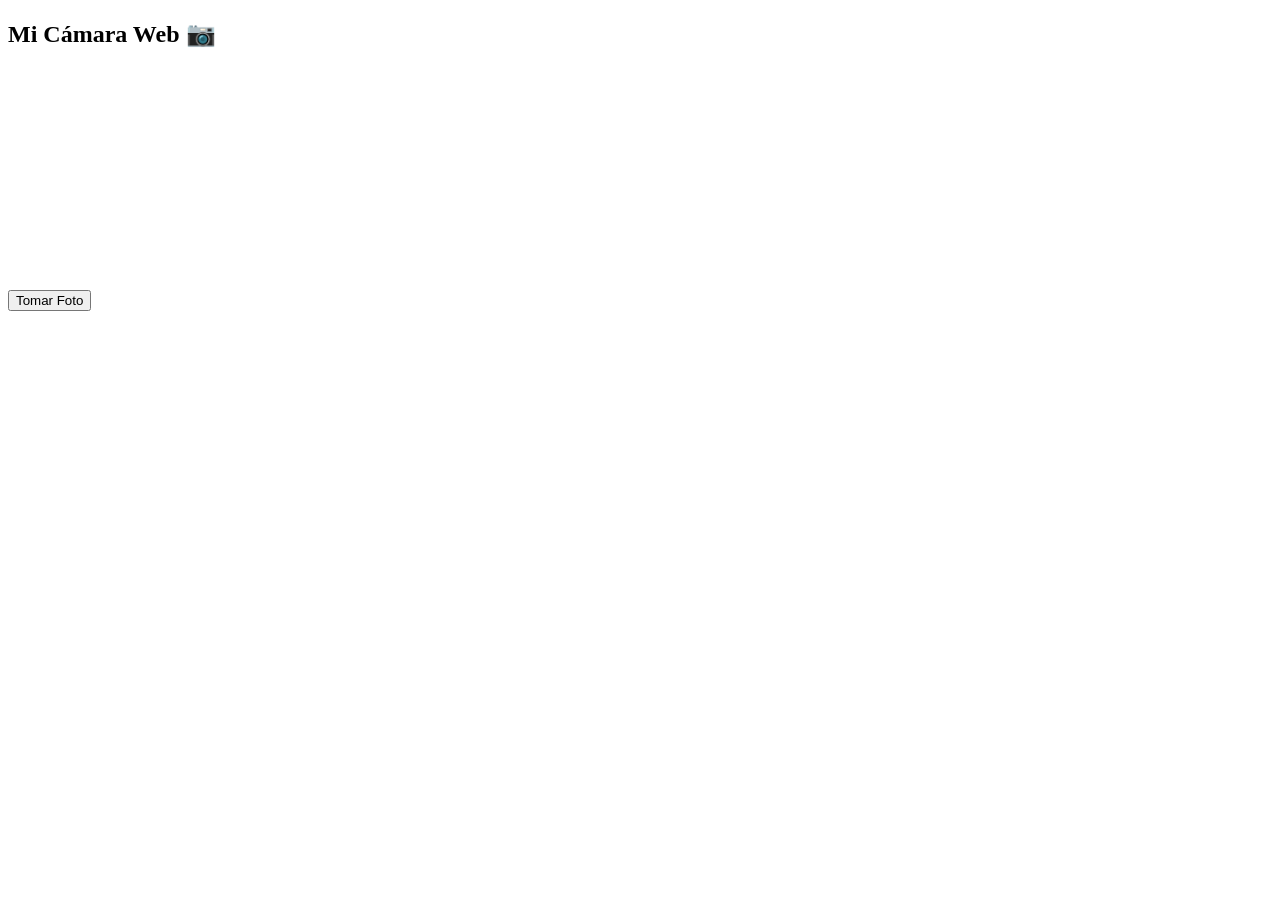
==== templates/index.html @ f999d92c "primer version traductor LSM" ====
<!DOCTYPE html>
<html>
<head>
<title>Componente Cámara</title>
</head>

<body>

<h2>Mi Cámara Web 📷</h2>

<video id="video" width="400" autoplay></video>
<br><br>

<button onclick="tomarFoto()">Tomar Foto</button>

<canvas id="canvas" style="display:none;"></canvas>

<script>

const video = document.getElementById("video");

// activar cámara
navigator.mediaDevices.getUserMedia({ video: true })
.then(stream => {
    video.srcObject = stream;
});

// tomar foto
function tomarFoto() {

    const canvas = document.getElementById("canvas");
    const ctx = canvas.getContext("2d");

    canvas.width = video.videoWidth;
    canvas.height = video.videoHeight;


    ctx.drawImage(video, 0, 0);

    canvas.toBlob(function(blob) {
        let formData= new FormData();
        formData.append("foto",blob,"foto.jpg");

        fetch("/foto", {
            method: "POST",
            body: formData
            })
            .then(res=> console.log("Foto enviada"));
            });
           } 
</script>

</body>
</html>
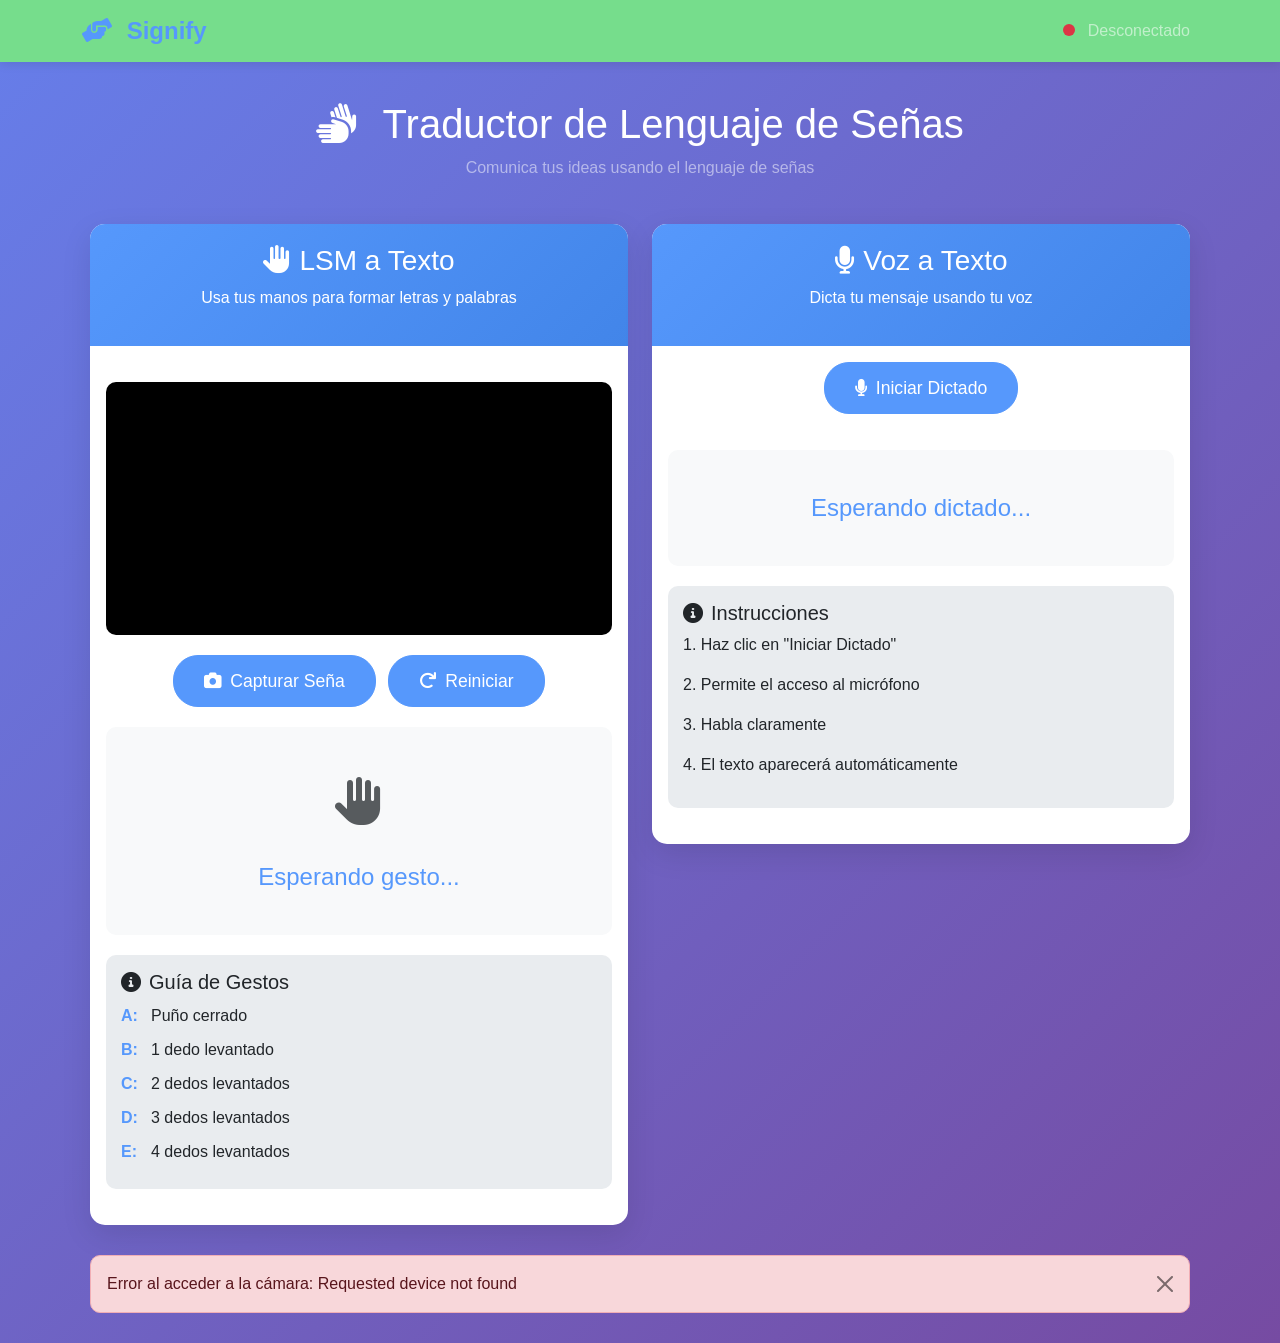
==== commit 4854177e: "Add improvements" ====
--- a/templates/index.html
+++ b/templates/index.html
@@ -1,55 +1,559 @@
 <!DOCTYPE html>
-<html>
+<html lang="es">
 <head>
-<title>Componente Cámara</title>
+    <meta charset="UTF-8">
+    <meta name="viewport" content="width=device-width, initial-scale=1.0">
+    <title>Signify - Traductor de Lenguaje de Señas</title>
+    <link href="https://cdn.jsdelivr.net/npm/bootstrap@5.3.0/dist/css/bootstrap.min.css" rel="stylesheet">
+    <link rel="stylesheet" href="https://cdnjs.cloudflare.com/ajax/libs/font-awesome/6.0.0/css/all.min.css">
+    <style>
+        :root {
+            --primary-color: #5698fc;
+            --secondary-color: #76dd8c;
+            --accent-color: #fff345;
+            --success-color: #28a745;
+            --danger-color: #dc3545;
+        }
+
+        body {
+            font-family: 'Segoe UI', Tahoma, Geneva, Verdana, sans-serif;
+            background: linear-gradient(135deg, #667eea 0%, #764ba2 100%);
+            min-height: 100vh;
+            color: #333;
+        }
+
+        .navbar {
+            background-color: var(--secondary-color) !important;
+            box-shadow: 0 2px 10px rgba(0,0,0,0.1);
+        }
+
+        .navbar-brand {
+            color: var(--primary-color) !important;
+            font-weight: bold;
+            font-size: 1.5rem;
+        }
+
+        .main-container {
+            margin-top: 80px;
+            padding: 20px;
+        }
+
+        .card {
+            border: none;
+            border-radius: 15px;
+            box-shadow: 0 10px 30px rgba(0,0,0,0.1);
+            transition: transform 0.3s ease;
+        }
+
+        .card:hover {
+            transform: translateY(-5px);
+        }
+
+        .mode-card {
+            background: white;
+            margin: 20px 0;
+            overflow: hidden;
+        }
+
+        .mode-header {
+            background: linear-gradient(135deg, var(--primary-color), #4285e9);
+            color: white;
+            padding: 20px;
+            text-align: center;
+        }
+
+        .camera-container {
+            position: relative;
+            background: #000;
+            border-radius: 10px;
+            overflow: hidden;
+            margin: 20px 0;
+        }
+
+        #video {
+            width: 100%;
+            height: auto;
+            display: block;
+        }
+
+        .btn-primary-custom {
+            background-color: var(--primary-color);
+            border-color: var(--primary-color);
+            color: white;
+            padding: 12px 30px;
+            font-size: 1.1rem;
+            border-radius: 25px;
+            transition: all 0.3s ease;
+        }
+
+        .btn-primary-custom:hover {
+            background-color: var(--accent-color);
+            border-color: var(--accent-color);
+            color: var(--primary-color);
+            transform: scale(1.05);
+        }
+
+        .btn-secondary-custom {
+            background-color: var(--primary-color);
+            border-color: var(--primary-color);
+            color: white;
+            padding: 12px 30px;
+            font-size: 1.1rem;
+            border-radius: 25px;
+            transition: all 0.3s ease;
+        }
+
+        .btn-secondary-custom:hover {
+            background-color: var(--accent-color);
+            border-color: var(--accent-color);
+            color: var(--primary-color);
+            transform: scale(1.05);
+        }
+
+        .result-display {
+            background: #f8f9fa;
+            border-radius: 10px;
+            padding: 20px;
+            margin: 20px 0;
+            min-height: 100px;
+        }
+
+        .letter-display {
+            font-size: 3rem;
+            font-weight: bold;
+            color: var(--success-color);
+            text-align: center;
+            margin: 20px 0;
+        }
+
+        .word-display {
+            font-size: 1.5rem;
+            color: var(--primary-color);
+            text-align: center;
+            margin: 20px 0;
+        }
+
+        .status-indicator {
+            display: inline-block;
+            width: 12px;
+            height: 12px;
+            border-radius: 50%;
+            margin-right: 8px;
+        }
+
+        .status-connected {
+            background-color: var(--success-color);
+        }
+
+        .status-disconnected {
+            background-color: var(--danger-color);
+        }
+
+        .loading-spinner {
+            display: none;
+            text-align: center;
+            margin: 20px 0;
+        }
+
+        .gesture-guide {
+            background: #e9ecef;
+            border-radius: 10px;
+            padding: 15px;
+            margin: 20px 0;
+        }
+
+        .gesture-item {
+            display: flex;
+            align-items: center;
+            margin: 10px 0;
+        }
+
+        .gesture-letter {
+            font-weight: bold;
+            color: var(--primary-color);
+            min-width: 30px;
+        }
+
+        .alert-custom {
+            border-radius: 10px;
+            margin: 10px 0;
+        }
+
+        @keyframes pulse {
+            0% { transform: scale(1); }
+            50% { transform: scale(1.05); }
+            100% { transform: scale(1); }
+        }
+
+        .recording {
+            animation: pulse 1.5s infinite;
+        }
+    </style>
 </head>
-
 <body>
-
-<h2>Mi Cámara Web 📷</h2>
-
-<video id="video" width="400" autoplay></video>
-<br><br>
-
-<button onclick="tomarFoto()">Tomar Foto</button>
-
-<canvas id="canvas" style="display:none;"></canvas>
-
-<script>
-
-const video = document.getElementById("video");
-
-// activar cámara
-navigator.mediaDevices.getUserMedia({ video: true })
-.then(stream => {
-    video.srcObject = stream;
-});
-
-// tomar foto
-function tomarFoto() {
-
-    const canvas = document.getElementById("canvas");
-    const ctx = canvas.getContext("2d");
-
-    canvas.width = video.videoWidth;
-    canvas.height = video.videoHeight;
-
-
-    ctx.drawImage(video, 0, 0);
-
-    canvas.toBlob(function(blob) {
-        let formData= new FormData();
-        formData.append("foto",blob,"foto.jpg");
-
-        fetch("/foto", {
-            method: "POST",
-            body: formData
-            })
-            .then(res=> console.log("Foto enviada"));
+    <!-- Navigation -->
+    <nav class="navbar navbar-expand-lg navbar-dark fixed-top">
+        <div class="container">
+            <a class="navbar-brand" href="#">
+                <i class="fas fa-hands-helping me-2"></i>
+                Signify
+            </a>
+            <button class="navbar-toggler" type="button" data-bs-toggle="collapse" data-bs-target="#navbarNav">
+                <span class="navbar-toggler-icon"></span>
+            </button>
+            <div class="collapse navbar-collapse" id="navbarNav">
+                <ul class="navbar-nav ms-auto">
+                    <li class="nav-item">
+                        <span class="nav-link">
+                            <span class="status-indicator" id="statusIndicator"></span>
+                            <span id="statusText">Conectando...</span>
+                        </span>
+                    </li>
+                </ul>
+            </div>
+        </div>
+    </nav>
+
+    <!-- Main Content -->
+    <div class="container main-container">
+        <div class="row">
+            <div class="col-12">
+                <div class="text-center mb-4">
+                    <h1 class="text-white">
+                        <i class="fas fa-sign-language me-3"></i>
+                        Traductor de Lenguaje de Señas
+                    </h1>
+                    <p class="text-white-50">Comunica tus ideas usando el lenguaje de señas</p>
+                </div>
+            </div>
+        </div>
+
+        <!-- Mode Selection -->
+        <div class="row">
+            <div class="col-md-6">
+                <div class="card mode-card">
+                    <div class="mode-header">
+                        <h3><i class="fas fa-hand-paper me-2"></i>LSM a Texto</h3>
+                        <p>Usa tus manos para formar letras y palabras</p>
+                    </div>
+                    <div class="card-body">
+                        <div class="camera-container">
+                            <video id="video" autoplay playsinline></video>
+                            <canvas id="canvas" style="display:none;"></canvas>
+                        </div>
+                        
+                        <div class="text-center">
+                            <button id="captureBtn" class="btn btn-primary-custom btn-lg me-2">
+                                <i class="fas fa-camera me-2"></i>Capturar Seña
+                            </button>
+                            <button id="resetBtn" class="btn btn-secondary-custom btn-lg">
+                                <i class="fas fa-redo me-2"></i>Reiniciar
+                            </button>
+                        </div>
+
+                        <div class="loading-spinner">
+                            <div class="spinner-border text-primary" role="status">
+                                <span class="visually-hidden">Procesando...</span>
+                            </div>
+                            <p class="mt-2">Detectando gesto...</p>
+                        </div>
+
+                        <div class="result-display">
+                            <div class="letter-display" id="letterDisplay">
+                                <i class="fas fa-hand-paper text-muted"></i>
+                            </div>
+                            <div class="word-display" id="wordDisplay">
+                                Esperando gesto...
+                            </div>
+                        </div>
+
+                        <div class="gesture-guide">
+                            <h5><i class="fas fa-info-circle me-2"></i>Guía de Gestos</h5>
+                            <div class="gesture-item">
+                                <span class="gesture-letter">A:</span>
+                                <span>Puño cerrado</span>
+                            </div>
+                            <div class="gesture-item">
+                                <span class="gesture-letter">B:</span>
+                                <span>1 dedo levantado</span>
+                            </div>
+                            <div class="gesture-item">
+                                <span class="gesture-letter">C:</span>
+                                <span>2 dedos levantados</span>
+                            </div>
+                            <div class="gesture-item">
+                                <span class="gesture-letter">D:</span>
+                                <span>3 dedos levantados</span>
+                            </div>
+                            <div class="gesture-item">
+                                <span class="gesture-letter">E:</span>
+                                <span>4 dedos levantados</span>
+                            </div>
+                        </div>
+                    </div>
+                </div>
+            </div>
+
+            <div class="col-md-6">
+                <div class="card mode-card">
+                    <div class="mode-header">
+                        <h3><i class="fas fa-microphone me-2"></i>Voz a Texto</h3>
+                        <p>Dicta tu mensaje usando tu voz</p>
+                    </div>
+                    <div class="card-body">
+                        <div class="text-center">
+                            <button id="voiceBtn" class="btn btn-primary-custom btn-lg mb-3">
+                                <i class="fas fa-microphone me-2"></i>Iniciar Dictado
+                            </button>
+                        </div>
+
+                        <div class="result-display">
+                            <div id="voiceResult" class="word-display">
+                                Esperando dictado...
+                            </div>
+                        </div>
+
+                        <div class="gesture-guide">
+                            <h5><i class="fas fa-info-circle me-2"></i>Instrucciones</h5>
+                            <p>1. Haz clic en "Iniciar Dictado"</p>
+                            <p>2. Permite el acceso al micrófono</p>
+                            <p>3. Habla claramente</p>
+                            <p>4. El texto aparecerá automáticamente</p>
+                        </div>
+                    </div>
+                </div>
+            </div>
+        </div>
+
+        <!-- Alert Container -->
+        <div id="alertContainer"></div>
+    </div>
+
+    <script src="https://cdn.jsdelivr.net/npm/bootstrap@5.3.0/dist/js/bootstrap.bundle.min.js"></script>
+    <script>
+        // Global variables
+        let video = document.getElementById('video');
+        let canvas = document.getElementById('canvas');
+        let ctx = canvas.getContext('2d');
+        let currentWord = '';
+        let isRecording = false;
+
+        // Check server status
+        async function checkServerStatus() {
+            try {
+                const response = await fetch('/health');
+                const data = await response.json();
+                updateStatus(data.gesture_detector);
+            } catch (error) {
+                updateStatus(false);
+            }
+        }
+
+        function updateStatus(connected) {
+            const indicator = document.getElementById('statusIndicator');
+            const text = document.getElementById('statusText');
+            
+            if (connected) {
+                indicator.className = 'status-indicator status-connected';
+                text.textContent = 'Conectado';
+            } else {
+                indicator.className = 'status-indicator status-disconnected';
+                text.textContent = 'Desconectado';
+            }
+        }
+
+        // Show alert message
+        function showAlert(message, type = 'info') {
+            const alertContainer = document.getElementById('alertContainer');
+            const alert = document.createElement('div');
+            alert.className = `alert alert-${type} alert-dismissible fade show alert-custom`;
+            alert.innerHTML = `
+                ${message}
+                <button type="button" class="btn-close" data-bs-dismiss="alert"></button>
+            `;
+            alertContainer.appendChild(alert);
+            
+            setTimeout(() => {
+                alert.remove();
+            }, 5000);
+        }
+
+        // Initialize camera
+        async function initCamera() {
+            try {
+                const stream = await navigator.mediaDevices.getUserMedia({ 
+                    video: { 
+                        width: { ideal: 640 },
+                        height: { ideal: 480 }
+                    } 
+                });
+                video.srcObject = stream;
+                showAlert('Cámara iniciada correctamente', 'success');
+            } catch (error) {
+                showAlert('Error al acceder a la cámara: ' + error.message, 'danger');
+            }
+        }
+
+        // Capture photo
+        async function capturePhoto() {
+            if (!video.srcObject) {
+                showAlert('Por favor, espera a que la cámara se inicie', 'warning');
+                return;
+            }
+
+            canvas.width = video.videoWidth;
+            canvas.height = video.videoHeight;
+            ctx.drawImage(video, 0, 0);
+
+            // Show loading spinner
+            document.querySelector('.loading-spinner').style.display = 'block';
+
+            canvas.toBlob(async function(blob) {
+                const formData = new FormData();
+                formData.append('foto', blob, 'gesture.jpg');
+
+                try {
+                    const response = await fetch('/foto', {
+                        method: 'POST',
+                        body: formData
+                    });
+
+                    const result = await response.json();
+
+                    if (result.success) {
+                        updateDisplay(result.detected_letter, result.current_word);
+                        showAlert('Gesto detectado: ' + (result.detected_letter || 'No se detectó letra'), 'success');
+                    } else {
+                        showAlert('Error: ' + result.error, 'danger');
+                    }
+                } catch (error) {
+                    showAlert('Error de conexión: ' + error.message, 'danger');
+                } finally {
+                    document.querySelector('.loading-spinner').style.display = 'none';
+                }
             });
-           } 
-</script>
-
+        }
+
+        // Update display
+        function updateDisplay(letter, word) {
+            const letterDisplay = document.getElementById('letterDisplay');
+            const wordDisplay = document.getElementById('wordDisplay');
+
+            if (letter) {
+                letterDisplay.textContent = letter;
+                letterDisplay.classList.add('recording');
+                setTimeout(() => letterDisplay.classList.remove('recording'), 500);
+            }
+
+            if (word) {
+                wordDisplay.textContent = 'Palabra: ' + word;
+                currentWord = word;
+            }
+        }
+
+        // Reset word
+        async function resetWord() {
+            try {
+                const response = await fetch('/reset_word', {
+                    method: 'POST'
+                });
+
+                const result = await response.json();
+
+                if (result.success) {
+                    document.getElementById('letterDisplay').innerHTML = '<i class="fas fa-hand-paper text-muted"></i>';
+                    document.getElementById('wordDisplay').textContent = 'Esperando gesto...';
+                    currentWord = '';
+                    showAlert('Palabra reiniciada', 'success');
+                } else {
+                    showAlert('Error: ' + result.error, 'danger');
+                }
+            } catch (error) {
+                showAlert('Error de conexión: ' + error.message, 'danger');
+            }
+        }
+
+        // Voice recognition (Web Speech API)
+        function startVoiceRecognition() {
+            if (!('webkitSpeechRecognition' in window) && !('SpeechRecognition' in window)) {
+                showAlert('Tu navegador no soporta reconocimiento de voz', 'warning');
+                return;
+            }
+
+            const SpeechRecognition = window.SpeechRecognition || window.webkitSpeechRecognition;
+            const recognition = new SpeechRecognition();
+
+            recognition.lang = 'es-ES';
+            recognition.continuous = true;
+            recognition.interimResults = true;
+
+            recognition.onstart = function() {
+                document.getElementById('voiceBtn').innerHTML = '<i class="fas fa-stop me-2"></i>Detener Dictado';
+                document.getElementById('voiceBtn').classList.add('recording');
+                showAlert('Dictado iniciado', 'info');
+            };
+
+            recognition.onresult = function(event) {
+                let finalTranscript = '';
+                let interimTranscript = '';
+
+                for (let i = event.resultIndex; i < event.results.length; i++) {
+                    const transcript = event.results[i][0].transcript;
+                    if (event.results[i].isFinal) {
+                        finalTranscript += transcript + ' ';
+                    } else {
+                        interimTranscript += transcript;
+                    }
+                }
+
+                const voiceResult = document.getElementById('voiceResult');
+                if (finalTranscript) {
+                    voiceResult.textContent = finalTranscript;
+                } else {
+                    voiceResult.textContent = interimTranscript;
+                }
+            };
+
+            recognition.onerror = function(event) {
+                showAlert('Error en reconocimiento de voz: ' + event.error, 'danger');
+                stopVoiceRecognition();
+            };
+
+            recognition.onend = function() {
+                stopVoiceRecognition();
+            };
+
+            recognition.start();
+            window.currentRecognition = recognition;
+        }
+
+        function stopVoiceRecognition() {
+            if (window.currentRecognition) {
+                window.currentRecognition.stop();
+                window.currentRecognition = null;
+            }
+            document.getElementById('voiceBtn').innerHTML = '<i class="fas fa-microphone me-2"></i>Iniciar Dictado';
+            document.getElementById('voiceBtn').classList.remove('recording');
+        }
+
+        // Event listeners
+        document.getElementById('captureBtn').addEventListener('click', capturePhoto);
+        document.getElementById('resetBtn').addEventListener('click', resetWord);
+        document.getElementById('voiceBtn').addEventListener('click', function() {
+            if (window.currentRecognition) {
+                stopVoiceRecognition();
+            } else {
+                startVoiceRecognition();
+            }
+        });
+
+        // Initialize
+        document.addEventListener('DOMContentLoaded', function() {
+            initCamera();
+            checkServerStatus();
+            setInterval(checkServerStatus, 30000); // Check status every 30 seconds
+        });
+    </script>
 </body>
 </html>
 
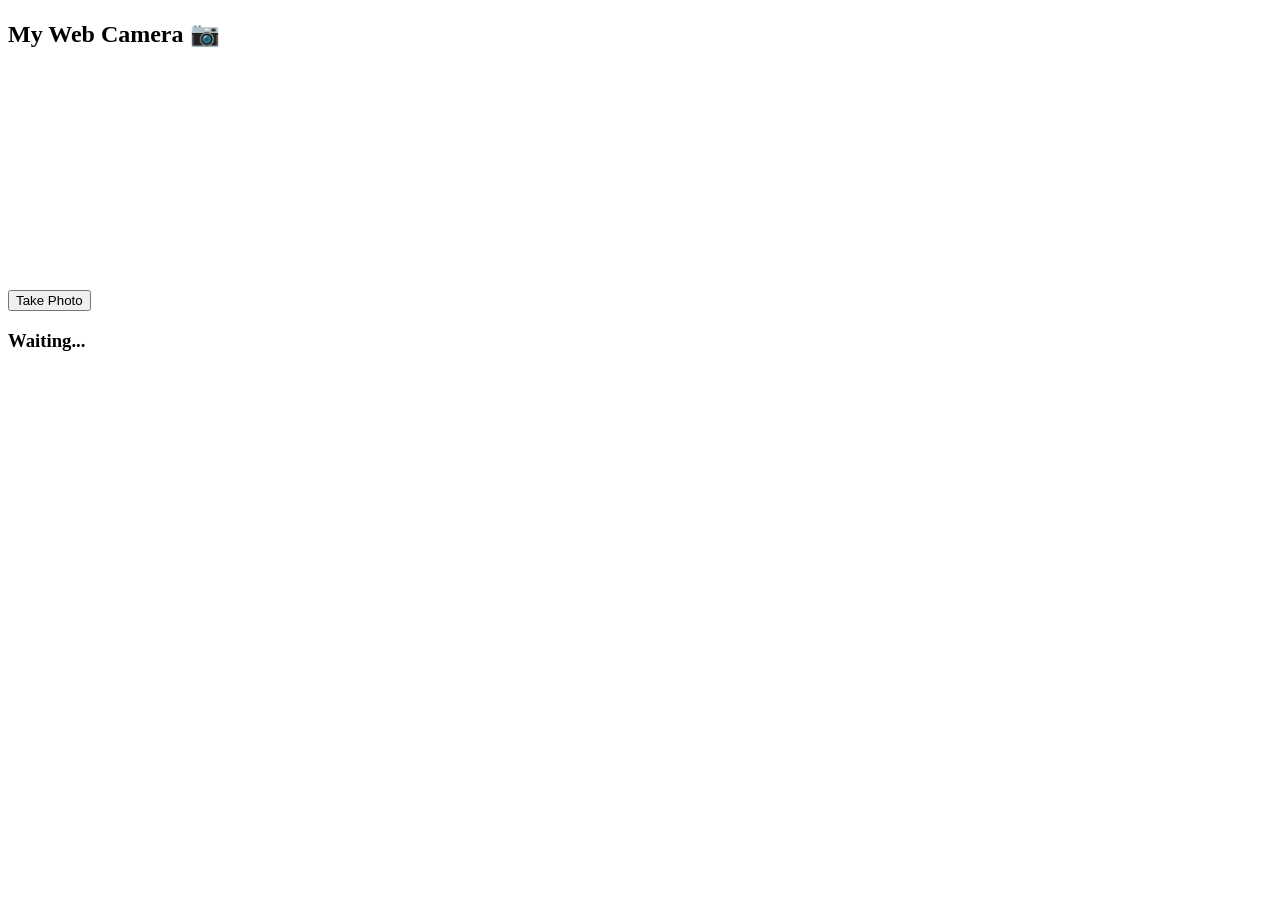
==== commit abe0d3a9: "Updated project: integrated MediaPipe with Flask and fixed camera issue" ====
--- a/templates/index.html
+++ b/templates/index.html
@@ -1,559 +1,90 @@
 <!DOCTYPE html>
-<html lang="es">
+<html>
 <head>
-    <meta charset="UTF-8">
-    <meta name="viewport" content="width=device-width, initial-scale=1.0">
-    <title>Signify - Traductor de Lenguaje de Señas</title>
-    <link href="https://cdn.jsdelivr.net/npm/bootstrap@5.3.0/dist/css/bootstrap.min.css" rel="stylesheet">
-    <link rel="stylesheet" href="https://cdnjs.cloudflare.com/ajax/libs/font-awesome/6.0.0/css/all.min.css">
-    <style>
-        :root {
-            --primary-color: #5698fc;
-            --secondary-color: #76dd8c;
-            --accent-color: #fff345;
-            --success-color: #28a745;
-            --danger-color: #dc3545;
-        }
+    <title>Componente Camera</title>
+</head>
 
-        body {
-            font-family: 'Segoe UI', Tahoma, Geneva, Verdana, sans-serif;
-            background: linear-gradient(135deg, #667eea 0%, #764ba2 100%);
-            min-height: 100vh;
-            color: #333;
-        }
+<body>
 
-        .navbar {
-            background-color: var(--secondary-color) !important;
-            box-shadow: 0 2px 10px rgba(0,0,0,0.1);
-        }
+<h2>My Web Camera 📷</h2>
 
-        .navbar-brand {
-            color: var(--primary-color) !important;
-            font-weight: bold;
-            font-size: 1.5rem;
-        }
+<video id="video" width="400" autoplay></video>
+<br><br>
 
-        .main-container {
-            margin-top: 80px;
-            padding: 20px;
-        }
+<button onclick="tomarFoto()">Take Photo</button>
 
-        .card {
-            border: none;
-            border-radius: 15px;
-            box-shadow: 0 10px 30px rgba(0,0,0,0.1);
-            transition: transform 0.3s ease;
-        }
+<h3 id="resultado">Waiting...</h3>
 
-        .card:hover {
-            transform: translateY(-5px);
-        }
+<canvas id="canvas" style="display:none;"></canvas>
 
-        .mode-card {
-            background: white;
-            margin: 20px 0;
-            overflow: hidden;
-        }
+<script>
 
-        .mode-header {
-            background: linear-gradient(135deg, var(--primary-color), #4285e9);
-            color: white;
-            padding: 20px;
-            text-align: center;
-        }
+const video = document.getElementById("video");
 
-        .camera-container {
-            position: relative;
-            background: #000;
-            border-radius: 10px;
-            overflow: hidden;
-            margin: 20px 0;
-        }
+// activar cámara
+navigator.mediaDevices.getUserMedia({ video: true })
+.then(stream => {
+    video.srcObject = stream;
+});
 
-        #video {
-            width: 100%;
-            height: auto;
-            display: block;
-        }
+// función manual (botón)
+function tomarFoto() {
 
-        .btn-primary-custom {
-            background-color: var(--primary-color);
-            border-color: var(--primary-color);
-            color: white;
-            padding: 12px 30px;
-            font-size: 1.1rem;
-            border-radius: 25px;
-            transition: all 0.3s ease;
-        }
+    const canvas = document.getElementById("canvas");
+    const ctx = canvas.getContext("2d");
 
-        .btn-primary-custom:hover {
-            background-color: var(--accent-color);
-            border-color: var(--accent-color);
-            color: var(--primary-color);
-            transform: scale(1.05);
-        }
+    canvas.width = video.videoWidth;
+    canvas.height = video.videoHeight;
 
-        .btn-secondary-custom {
-            background-color: var(--primary-color);
-            border-color: var(--primary-color);
-            color: white;
-            padding: 12px 30px;
-            font-size: 1.1rem;
-            border-radius: 25px;
-            transition: all 0.3s ease;
-        }
+    ctx.drawImage(video, 0, 0);
 
-        .btn-secondary-custom:hover {
-            background-color: var(--accent-color);
-            border-color: var(--accent-color);
-            color: var(--primary-color);
-            transform: scale(1.05);
-        }
+    canvas.toBlob(function(blob) {
+        let formData = new FormData();
+        formData.append("foto", blob, "foto.jpg");
 
-        .result-display {
-            background: #f8f9fa;
-            border-radius: 10px;
-            padding: 20px;
-            margin: 20px 0;
-            min-height: 100px;
-        }
+        fetch("/foto", {
+            method: "POST",
+            body: formData
+        })
+        .then(res => res.text())
+        .then(data => {
+            document.getElementById("resultado").innerText = data;
+        });
+    });
 
-        .letter-display {
-            font-size: 3rem;
-            font-weight: bold;
-            color: var(--success-color);
-            text-align: center;
-            margin: 20px 0;
-        }
+}
 
-        .word-display {
-            font-size: 1.5rem;
-            color: var(--primary-color);
-            text-align: center;
-            margin: 20px 0;
-        }
+// 🔥 función automática (simula tiempo real)
+function enviarFrame() {
 
-        .status-indicator {
-            display: inline-block;
-            width: 12px;
-            height: 12px;
-            border-radius: 50%;
-            margin-right: 8px;
-        }
+    const canvas = document.getElementById("canvas");
+    const ctx = canvas.getContext("2d");
 
-        .status-connected {
-            background-color: var(--success-color);
-        }
+    canvas.width = video.videoWidth;
+    canvas.height = video.videoHeight;
 
-        .status-disconnected {
-            background-color: var(--danger-color);
-        }
+    ctx.drawImage(video, 0, 0);
 
-        .loading-spinner {
-            display: none;
-            text-align: center;
-            margin: 20px 0;
-        }
+    canvas.toBlob(function(blob) {
+        let formData = new FormData();
+        formData.append("foto", blob, "foto.jpg");
 
-        .gesture-guide {
-            background: #e9ecef;
-            border-radius: 10px;
-            padding: 15px;
-            margin: 20px 0;
-        }
+        fetch("/foto", {
+            method: "POST",
+            body: formData
+        })
+        .then(res => res.text())
+        .then(data => {
+            document.getElementById("resultado").innerText = data;
+        });
+    });
 
-        .gesture-item {
-            display: flex;
-            align-items: center;
-            margin: 10px 0;
-        }
+}
 
-        .gesture-letter {
-            font-weight: bold;
-            color: var(--primary-color);
-            min-width: 30px;
-        }
+// 🔥 esto hace que sea "en vivo"
+setInterval(enviarFrame, 500); // cada 0.5 segundos
 
-        .alert-custom {
-            border-radius: 10px;
-            margin: 10px 0;
-        }
+</script>
 
-        @keyframes pulse {
-            0% { transform: scale(1); }
-            50% { transform: scale(1.05); }
-            100% { transform: scale(1); }
-        }
-
-        .recording {
-            animation: pulse 1.5s infinite;
-        }
-    </style>
-</head>
-<body>
-    <!-- Navigation -->
-    <nav class="navbar navbar-expand-lg navbar-dark fixed-top">
-        <div class="container">
-            <a class="navbar-brand" href="#">
-                <i class="fas fa-hands-helping me-2"></i>
-                Signify
-            </a>
-            <button class="navbar-toggler" type="button" data-bs-toggle="collapse" data-bs-target="#navbarNav">
-                <span class="navbar-toggler-icon"></span>
-            </button>
-            <div class="collapse navbar-collapse" id="navbarNav">
-                <ul class="navbar-nav ms-auto">
-                    <li class="nav-item">
-                        <span class="nav-link">
-                            <span class="status-indicator" id="statusIndicator"></span>
-                            <span id="statusText">Conectando...</span>
-                        </span>
-                    </li>
-                </ul>
-            </div>
-        </div>
-    </nav>
-
-    <!-- Main Content -->
-    <div class="container main-container">
-        <div class="row">
-            <div class="col-12">
-                <div class="text-center mb-4">
-                    <h1 class="text-white">
-                        <i class="fas fa-sign-language me-3"></i>
-                        Traductor de Lenguaje de Señas
-                    </h1>
-                    <p class="text-white-50">Comunica tus ideas usando el lenguaje de señas</p>
-                </div>
-            </div>
-        </div>
-
-        <!-- Mode Selection -->
-        <div class="row">
-            <div class="col-md-6">
-                <div class="card mode-card">
-                    <div class="mode-header">
-                        <h3><i class="fas fa-hand-paper me-2"></i>LSM a Texto</h3>
-                        <p>Usa tus manos para formar letras y palabras</p>
-                    </div>
-                    <div class="card-body">
-                        <div class="camera-container">
-                            <video id="video" autoplay playsinline></video>
-                            <canvas id="canvas" style="display:none;"></canvas>
-                        </div>
-                        
-                        <div class="text-center">
-                            <button id="captureBtn" class="btn btn-primary-custom btn-lg me-2">
-                                <i class="fas fa-camera me-2"></i>Capturar Seña
-                            </button>
-                            <button id="resetBtn" class="btn btn-secondary-custom btn-lg">
-                                <i class="fas fa-redo me-2"></i>Reiniciar
-                            </button>
-                        </div>
-
-                        <div class="loading-spinner">
-                            <div class="spinner-border text-primary" role="status">
-                                <span class="visually-hidden">Procesando...</span>
-                            </div>
-                            <p class="mt-2">Detectando gesto...</p>
-                        </div>
-
-                        <div class="result-display">
-                            <div class="letter-display" id="letterDisplay">
-                                <i class="fas fa-hand-paper text-muted"></i>
-                            </div>
-                            <div class="word-display" id="wordDisplay">
-                                Esperando gesto...
-                            </div>
-                        </div>
-
-                        <div class="gesture-guide">
-                            <h5><i class="fas fa-info-circle me-2"></i>Guía de Gestos</h5>
-                            <div class="gesture-item">
-                                <span class="gesture-letter">A:</span>
-                                <span>Puño cerrado</span>
-                            </div>
-                            <div class="gesture-item">
-                                <span class="gesture-letter">B:</span>
-                                <span>1 dedo levantado</span>
-                            </div>
-                            <div class="gesture-item">
-                                <span class="gesture-letter">C:</span>
-                                <span>2 dedos levantados</span>
-                            </div>
-                            <div class="gesture-item">
-                                <span class="gesture-letter">D:</span>
-                                <span>3 dedos levantados</span>
-                            </div>
-                            <div class="gesture-item">
-                                <span class="gesture-letter">E:</span>
-                                <span>4 dedos levantados</span>
-                            </div>
-                        </div>
-                    </div>
-                </div>
-            </div>
-
-            <div class="col-md-6">
-                <div class="card mode-card">
-                    <div class="mode-header">
-                        <h3><i class="fas fa-microphone me-2"></i>Voz a Texto</h3>
-                        <p>Dicta tu mensaje usando tu voz</p>
-                    </div>
-                    <div class="card-body">
-                        <div class="text-center">
-                            <button id="voiceBtn" class="btn btn-primary-custom btn-lg mb-3">
-                                <i class="fas fa-microphone me-2"></i>Iniciar Dictado
-                            </button>
-                        </div>
-
-                        <div class="result-display">
-                            <div id="voiceResult" class="word-display">
-                                Esperando dictado...
-                            </div>
-                        </div>
-
-                        <div class="gesture-guide">
-                            <h5><i class="fas fa-info-circle me-2"></i>Instrucciones</h5>
-                            <p>1. Haz clic en "Iniciar Dictado"</p>
-                            <p>2. Permite el acceso al micrófono</p>
-                            <p>3. Habla claramente</p>
-                            <p>4. El texto aparecerá automáticamente</p>
-                        </div>
-                    </div>
-                </div>
-            </div>
-        </div>
-
-        <!-- Alert Container -->
-        <div id="alertContainer"></div>
-    </div>
-
-    <script src="https://cdn.jsdelivr.net/npm/bootstrap@5.3.0/dist/js/bootstrap.bundle.min.js"></script>
-    <script>
-        // Global variables
-        let video = document.getElementById('video');
-        let canvas = document.getElementById('canvas');
-        let ctx = canvas.getContext('2d');
-        let currentWord = '';
-        let isRecording = false;
-
-        // Check server status
-        async function checkServerStatus() {
-            try {
-                const response = await fetch('/health');
-                const data = await response.json();
-                updateStatus(data.gesture_detector);
-            } catch (error) {
-                updateStatus(false);
-            }
-        }
-
-        function updateStatus(connected) {
-            const indicator = document.getElementById('statusIndicator');
-            const text = document.getElementById('statusText');
-            
-            if (connected) {
-                indicator.className = 'status-indicator status-connected';
-                text.textContent = 'Conectado';
-            } else {
-                indicator.className = 'status-indicator status-disconnected';
-                text.textContent = 'Desconectado';
-            }
-        }
-
-        // Show alert message
-        function showAlert(message, type = 'info') {
-            const alertContainer = document.getElementById('alertContainer');
-            const alert = document.createElement('div');
-            alert.className = `alert alert-${type} alert-dismissible fade show alert-custom`;
-            alert.innerHTML = `
-                ${message}
-                <button type="button" class="btn-close" data-bs-dismiss="alert"></button>
-            `;
-            alertContainer.appendChild(alert);
-            
-            setTimeout(() => {
-                alert.remove();
-            }, 5000);
-        }
-
-        // Initialize camera
-        async function initCamera() {
-            try {
-                const stream = await navigator.mediaDevices.getUserMedia({ 
-                    video: { 
-                        width: { ideal: 640 },
-                        height: { ideal: 480 }
-                    } 
-                });
-                video.srcObject = stream;
-                showAlert('Cámara iniciada correctamente', 'success');
-            } catch (error) {
-                showAlert('Error al acceder a la cámara: ' + error.message, 'danger');
-            }
-        }
-
-        // Capture photo
-        async function capturePhoto() {
-            if (!video.srcObject) {
-                showAlert('Por favor, espera a que la cámara se inicie', 'warning');
-                return;
-            }
-
-            canvas.width = video.videoWidth;
-            canvas.height = video.videoHeight;
-            ctx.drawImage(video, 0, 0);
-
-            // Show loading spinner
-            document.querySelector('.loading-spinner').style.display = 'block';
-
-            canvas.toBlob(async function(blob) {
-                const formData = new FormData();
-                formData.append('foto', blob, 'gesture.jpg');
-
-                try {
-                    const response = await fetch('/foto', {
-                        method: 'POST',
-                        body: formData
-                    });
-
-                    const result = await response.json();
-
-                    if (result.success) {
-                        updateDisplay(result.detected_letter, result.current_word);
-                        showAlert('Gesto detectado: ' + (result.detected_letter || 'No se detectó letra'), 'success');
-                    } else {
-                        showAlert('Error: ' + result.error, 'danger');
-                    }
-                } catch (error) {
-                    showAlert('Error de conexión: ' + error.message, 'danger');
-                } finally {
-                    document.querySelector('.loading-spinner').style.display = 'none';
-                }
-            });
-        }
-
-        // Update display
-        function updateDisplay(letter, word) {
-            const letterDisplay = document.getElementById('letterDisplay');
-            const wordDisplay = document.getElementById('wordDisplay');
-
-            if (letter) {
-                letterDisplay.textContent = letter;
-                letterDisplay.classList.add('recording');
-                setTimeout(() => letterDisplay.classList.remove('recording'), 500);
-            }
-
-            if (word) {
-                wordDisplay.textContent = 'Palabra: ' + word;
-                currentWord = word;
-            }
-        }
-
-        // Reset word
-        async function resetWord() {
-            try {
-                const response = await fetch('/reset_word', {
-                    method: 'POST'
-                });
-
-                const result = await response.json();
-
-                if (result.success) {
-                    document.getElementById('letterDisplay').innerHTML = '<i class="fas fa-hand-paper text-muted"></i>';
-                    document.getElementById('wordDisplay').textContent = 'Esperando gesto...';
-                    currentWord = '';
-                    showAlert('Palabra reiniciada', 'success');
-                } else {
-                    showAlert('Error: ' + result.error, 'danger');
-                }
-            } catch (error) {
-                showAlert('Error de conexión: ' + error.message, 'danger');
-            }
-        }
-
-        // Voice recognition (Web Speech API)
-        function startVoiceRecognition() {
-            if (!('webkitSpeechRecognition' in window) && !('SpeechRecognition' in window)) {
-                showAlert('Tu navegador no soporta reconocimiento de voz', 'warning');
-                return;
-            }
-
-            const SpeechRecognition = window.SpeechRecognition || window.webkitSpeechRecognition;
-            const recognition = new SpeechRecognition();
-
-            recognition.lang = 'es-ES';
-            recognition.continuous = true;
-            recognition.interimResults = true;
-
-            recognition.onstart = function() {
-                document.getElementById('voiceBtn').innerHTML = '<i class="fas fa-stop me-2"></i>Detener Dictado';
-                document.getElementById('voiceBtn').classList.add('recording');
-                showAlert('Dictado iniciado', 'info');
-            };
-
-            recognition.onresult = function(event) {
-                let finalTranscript = '';
-                let interimTranscript = '';
-
-                for (let i = event.resultIndex; i < event.results.length; i++) {
-                    const transcript = event.results[i][0].transcript;
-                    if (event.results[i].isFinal) {
-                        finalTranscript += transcript + ' ';
-                    } else {
-                        interimTranscript += transcript;
-                    }
-                }
-
-                const voiceResult = document.getElementById('voiceResult');
-                if (finalTranscript) {
-                    voiceResult.textContent = finalTranscript;
-                } else {
-                    voiceResult.textContent = interimTranscript;
-                }
-            };
-
-            recognition.onerror = function(event) {
-                showAlert('Error en reconocimiento de voz: ' + event.error, 'danger');
-                stopVoiceRecognition();
-            };
-
-            recognition.onend = function() {
-                stopVoiceRecognition();
-            };
-
-            recognition.start();
-            window.currentRecognition = recognition;
-        }
-
-        function stopVoiceRecognition() {
-            if (window.currentRecognition) {
-                window.currentRecognition.stop();
-                window.currentRecognition = null;
-            }
-            document.getElementById('voiceBtn').innerHTML = '<i class="fas fa-microphone me-2"></i>Iniciar Dictado';
-            document.getElementById('voiceBtn').classList.remove('recording');
-        }
-
-        // Event listeners
-        document.getElementById('captureBtn').addEventListener('click', capturePhoto);
-        document.getElementById('resetBtn').addEventListener('click', resetWord);
-        document.getElementById('voiceBtn').addEventListener('click', function() {
-            if (window.currentRecognition) {
-                stopVoiceRecognition();
-            } else {
-                startVoiceRecognition();
-            }
-        });
-
-        // Initialize
-        document.addEventListener('DOMContentLoaded', function() {
-            initCamera();
-            checkServerStatus();
-            setInterval(checkServerStatus, 30000); // Check status every 30 seconds
-        });
-    </script>
 </body>
 </html>
-
